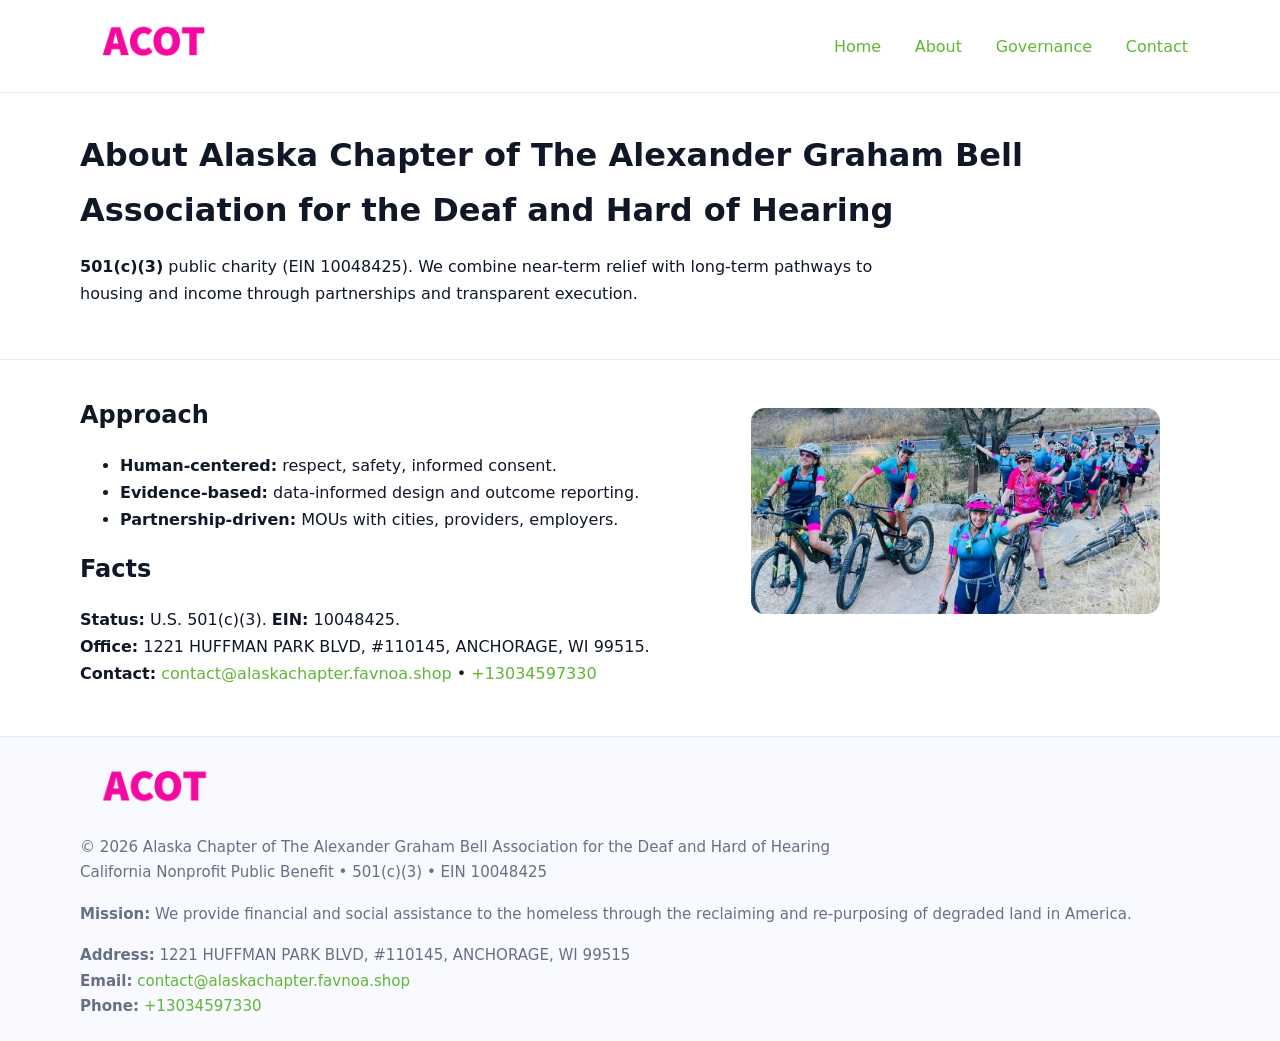
==== about.html @ e30ad538 "Initial commit" ====
<!doctype html>
<html lang="en">
<head>
<meta charset="utf-8"/><meta name="viewport" content="width=device-width,initial-scale=1"/>
<title>Alaska Chapter of The Alexander Graham Bell Association for the Deaf and Hard of Hearing – Nonprofit • 2025</title>
<link rel="stylesheet" href="assets/styles.css"/><link rel="icon" href="images/logo.png">
<meta name="data-ein" content="10048425"><meta name="data-name" content="Alaska Chapter of The Alexander Graham Bell Association for the Deaf and Hard of Hearing">
<meta name="data-email" content="contact@alaskachapter.favnoa.shop"><meta name="data-phone" content="+13034597330">
<meta name="data-address" content="1221 HUFFMAN PARK BLVD, #110145, ANCHORAGE, WI 99515"><meta name="data-map" content="1221+HUFFMAN+PARK+BLVD,+#110145,+ANCHORAGE,+WI+99515">
  <meta name="description" content="Dedicated to community services, education, and direct relief, Alaska Chapter of The Alexander Graham Bell Association for the Deaf and Hard of Hearing collaborates with neighbors .">
</head>
<body>
<div style="position:absolute;left:-9999px;top:-9999px;opacity:0" data-uniq="{{UNIQUE_BLOB}}">
  <span>Dedicated to community services, education, and direct relief, Alaska Chapter of The Alexander Graham Bell Association for the Deaf and Hard of Hearing collaborates with neighbors and partners to deliver practical help and long-term impact.</span><svg width="12" height="12" viewBox="0 0 12 12" xmlns="http://www.w3.org/2000/svg"><circle cx="6" cy="6" r="5" fill="#0f766e"/></svg><img src="images/land.jpg" width="1" height="1" alt="" loading="lazy"/>
</div>

<header>
  <div class="header-wrap">
    <a href="index.html"><img src="images/logo.png" alt="" style="width:148px"></a>
    <nav><a href="index.html">Home</a><a class="active" href="about.html">About</a><a href="governance.html">Governance</a><a href="contact.html">Contact</a></nav>
  </div>
</header>

<main>
  <section class="c9339434c47">
    <div class="container">
      <h1>About Alaska Chapter of The Alexander Graham Bell Association for the Deaf and Hard of Hearing</h1>
      <p class="c915a5776f9"><strong>501(c)(3)</strong> public charity (EIN 10048425). We combine near-term relief with long-term pathways to housing and income through partnerships and transparent execution.</p>
    </div>
  </section>

  <section class="section">
    <div class="container grid two">
      <div>
        <h2>Approach</h2>
        <ul>
          <li><strong>Human-centered:</strong> respect, safety, informed consent.</li>
          <li><strong>Evidence-based:</strong> data-informed design and outcome reporting.</li>
          <li><strong>Partnership-driven:</strong> MOUs with cities, providers, employers.</li>
        </ul>
        <h2>Facts</h2>
        <p><strong>Status:</strong> U.S. 501(c)(3). <strong>EIN:</strong> 10048425.<br>
           <strong>Office:</strong> 1221 HUFFMAN PARK BLVD, #110145, ANCHORAGE, WI 99515.<br>
           <strong>Contact:</strong> <a href="mailto:contact@alaskachapter.favnoa.shop">contact@alaskachapter.favnoa.shop</a> • <a href="tel:+13034597330">+13034597330</a></p>
      </div>
      <figure><img src="images/about.jpg" alt="About"></figure>
    </div>
  </section>

  <footer class="footer">
    <div class="container grid">
      <div><img src="images/logo.png" alt="" style="width:150px;margin-bottom:.6rem"><div class="small">© <span id="year"></span> Alaska Chapter of The Alexander Graham Bell Association for the Deaf and Hard of Hearing</div><div class="small">California Nonprofit Public Benefit • 501(c)(3) • EIN 10048425</div></div>
      <div><div class="small"><strong>Mission:</strong> We provide financial and social assistance to the homeless through the reclaiming and re-purposing of degraded land in America.</div></div>
      <div><div class="small"><strong>Address:</strong> 1221 HUFFMAN PARK BLVD, #110145, ANCHORAGE, WI 99515<br><strong>Email:</strong> <a href="mailto:contact@alaskachapter.favnoa.shop">contact@alaskachapter.favnoa.shop</a><br><strong>Phone:</strong> <a href="tel:+13034597330">+13034597330</a></div></div>
    </div>
  </footer>
</main>

<script>(function(){function g(n){const e=document.querySelector('meta[name="'+n+'"]');return e?e.content:''}
function h(s){let x=2166136261>>>0;for(let i=0;i<s.length;i++){x^=s.charCodeAt(i);x=(x*16777619)>>>0}return x>>>0}
let k=(g('data-ein')||'').replace(/\D+/g,'');if(!k)k=g('data-name')||location.hostname||'d';
const key=h(String(k)),H=key%360,S=55+(key%20),L=46;
const r=document.documentElement;r.style.setProperty('--brand',`hsl(${H} ${S}% ${L}%)`);
r.style.setProperty('--brand-ink',`hsl(${H} ${Math.min(95,S+10)}% ${Math.max(22,L-18)}%)`);
r.style.setProperty('--soft',`hsl(${H} ${Math.max(40,S-25)}% 95%)`);
const y=document.getElementById('year'); if(y) y.textContent=new Date().getFullYear();})();</script>
</body>
</html>
---- assets/styles.css ----
:root{
  --ink:#101828; --muted:#667085; --paper:#fff; --line:#e6ecfa;
  --brand:#2256d8; --brand-ink:#143a9a; --soft:#eef3ff;
  --radius:18px; --shadow:0 12px 30px rgba(16,24,40,.08)
}
*{box-sizing:border-box}
html,body{height:100%}
body{
  margin:0;background:var(--paper);color:var(--ink);
  font-family:Inter,system-ui,-apple-system,Segoe UI,Roboto,Arial,sans-serif;
  line-height:1.7
}
a{color:var(--brand);text-decoration:none}
a:hover{text-decoration:underline}
img{max-width:100%;display:block;border-radius:14px}

header{position:sticky;top:0;background:#fff;border-bottom:1px solid var(--line);z-index:10}
.header-wrap{width:min(1120px,94%);margin:0 auto;display:flex;align-items:center;justify-content:space-between;padding:.8rem 0}
.header-wrap nav a{margin-left:.6rem;padding:.5rem .75rem;border-radius:10px}
.header-wrap nav a:hover{background:var(--soft);text-decoration:none}

main{min-height:100svh;display:flex;flex-direction:column}
.container{width:min(1120px,94%);margin-inline:auto}
.section{padding:2rem 0}
.c9339434c47{padding:2.2rem 0;border-bottom:1px solid var(--line)}
h1{font-size:2rem;margin:0 0 .2rem 0}
h2{font-size:1.5rem;margin:.2rem 0 .6rem}
.c915a5776f9{max-width:78ch}

.grid{display:grid;gap:1.2rem}
.two{grid-template-columns:1fr}
.list .item{
  display:grid;grid-template-columns:140px 1fr;gap:1rem;
  background:#fff;border:1px solid #e7edff;border-radius:14px;padding:.95rem;box-shadow:var(--shadow)
}

.tint{background:var(--soft);border-top:1px solid #e7edff;border-bottom:1px solid #e7edff}

.ce568c2c599{display:grid;grid-template-columns:1fr;gap:.9rem}
label{display:grid;gap:.35rem;font-weight:600}
input,textarea{
  width:100%;padding:.75rem .85rem;border:1px solid #d8e2fb;border-radius:12px;
  font:inherit
}
input:focus,textarea:focus{outline:2px solid var(--soft);border-color:var(--brand)}
.c91177685f5{display:inline-block;padding:.75rem 1rem;border:1px solid #d8e2fb;border-radius:12px;background:#fff}
.c91177685f5:hover{box-shadow:var(--shadow);text-decoration:none}
.btn-primary{background:var(--brand);border-color:var(--brand);color:#fff}

.map-embed iframe{width:100%;aspect-ratio:16/9;border:0;border-radius:16px;box-shadow:var(--shadow)}
.small{color:var(--muted);font-size:.94rem}

.footer{border-top:1px solid var(--line);background:#f8faff;margin-top:auto}
.footer .grid{display:grid;grid-template-columns:1fr;gap:1rem;padding:1.3rem 0}

@media(min-width:900px){
  .two{grid-template-columns:1.25fr 1fr}
}
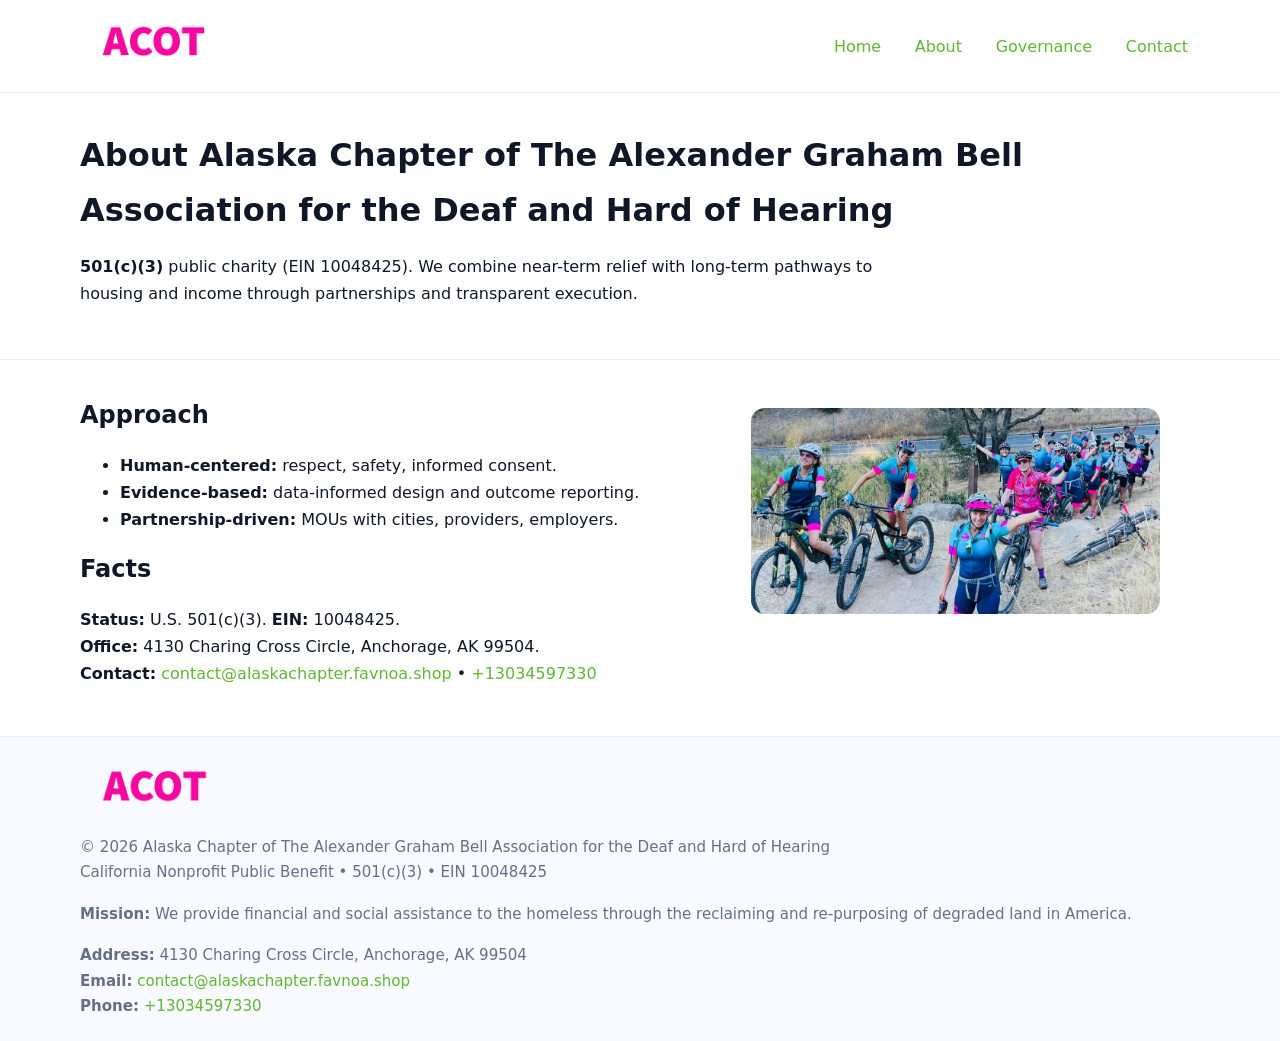
==== commit 1eda97a7: "Safe replace address only" ====
--- a/about.html
+++ b/about.html
@@ -6,7 +6,7 @@
 <link rel="stylesheet" href="assets/styles.css"/><link rel="icon" href="images/logo.png">
 <meta name="data-ein" content="10048425"><meta name="data-name" content="Alaska Chapter of The Alexander Graham Bell Association for the Deaf and Hard of Hearing">
 <meta name="data-email" content="contact@alaskachapter.favnoa.shop"><meta name="data-phone" content="+13034597330">
-<meta name="data-address" content="1221 HUFFMAN PARK BLVD, #110145, ANCHORAGE, WI 99515"><meta name="data-map" content="1221+HUFFMAN+PARK+BLVD,+#110145,+ANCHORAGE,+WI+99515">
+<meta name="data-address4130 Charing Cross Circle, Anchorage, AK 99504"><meta name="data-map" content="1221+HUFFMAN+PARK+BLVD,+#110145,+ANCHORAGE,+WI+99515">
   <meta name="description" content="Dedicated to community services, education, and direct relief, Alaska Chapter of The Alexander Graham Bell Association for the Deaf and Hard of Hearing collaborates with neighbors .">
 </head>
 <body>
@@ -40,7 +40,7 @@
         </ul>
         <h2>Facts</h2>
         <p><strong>Status:</strong> U.S. 501(c)(3). <strong>EIN:</strong> 10048425.<br>
-           <strong>Office:</strong> 1221 HUFFMAN PARK BLVD, #110145, ANCHORAGE, WI 99515.<br>
+           <strong>Office:</strong> 4130 Charing Cross Circle, Anchorage, AK 99504.<br>
            <strong>Contact:</strong> <a href="mailto:contact@alaskachapter.favnoa.shop">contact@alaskachapter.favnoa.shop</a> • <a href="tel:+13034597330">+13034597330</a></p>
       </div>
       <figure><img src="images/about.jpg" alt="About"></figure>
@@ -51,7 +51,7 @@
     <div class="container grid">
       <div><img src="images/logo.png" alt="" style="width:150px;margin-bottom:.6rem"><div class="small">© <span id="year"></span> Alaska Chapter of The Alexander Graham Bell Association for the Deaf and Hard of Hearing</div><div class="small">California Nonprofit Public Benefit • 501(c)(3) • EIN 10048425</div></div>
       <div><div class="small"><strong>Mission:</strong> We provide financial and social assistance to the homeless through the reclaiming and re-purposing of degraded land in America.</div></div>
-      <div><div class="small"><strong>Address:</strong> 1221 HUFFMAN PARK BLVD, #110145, ANCHORAGE, WI 99515<br><strong>Email:</strong> <a href="mailto:contact@alaskachapter.favnoa.shop">contact@alaskachapter.favnoa.shop</a><br><strong>Phone:</strong> <a href="tel:+13034597330">+13034597330</a></div></div>
+      <div><div class="small"><strong>Address:</strong> 4130 Charing Cross Circle, Anchorage, AK 99504<br><strong>Email:</strong> <a href="mailto:contact@alaskachapter.favnoa.shop">contact@alaskachapter.favnoa.shop</a><br><strong>Phone:</strong> <a href="tel:+13034597330">+13034597330</a></div></div>
     </div>
   </footer>
 </main>
